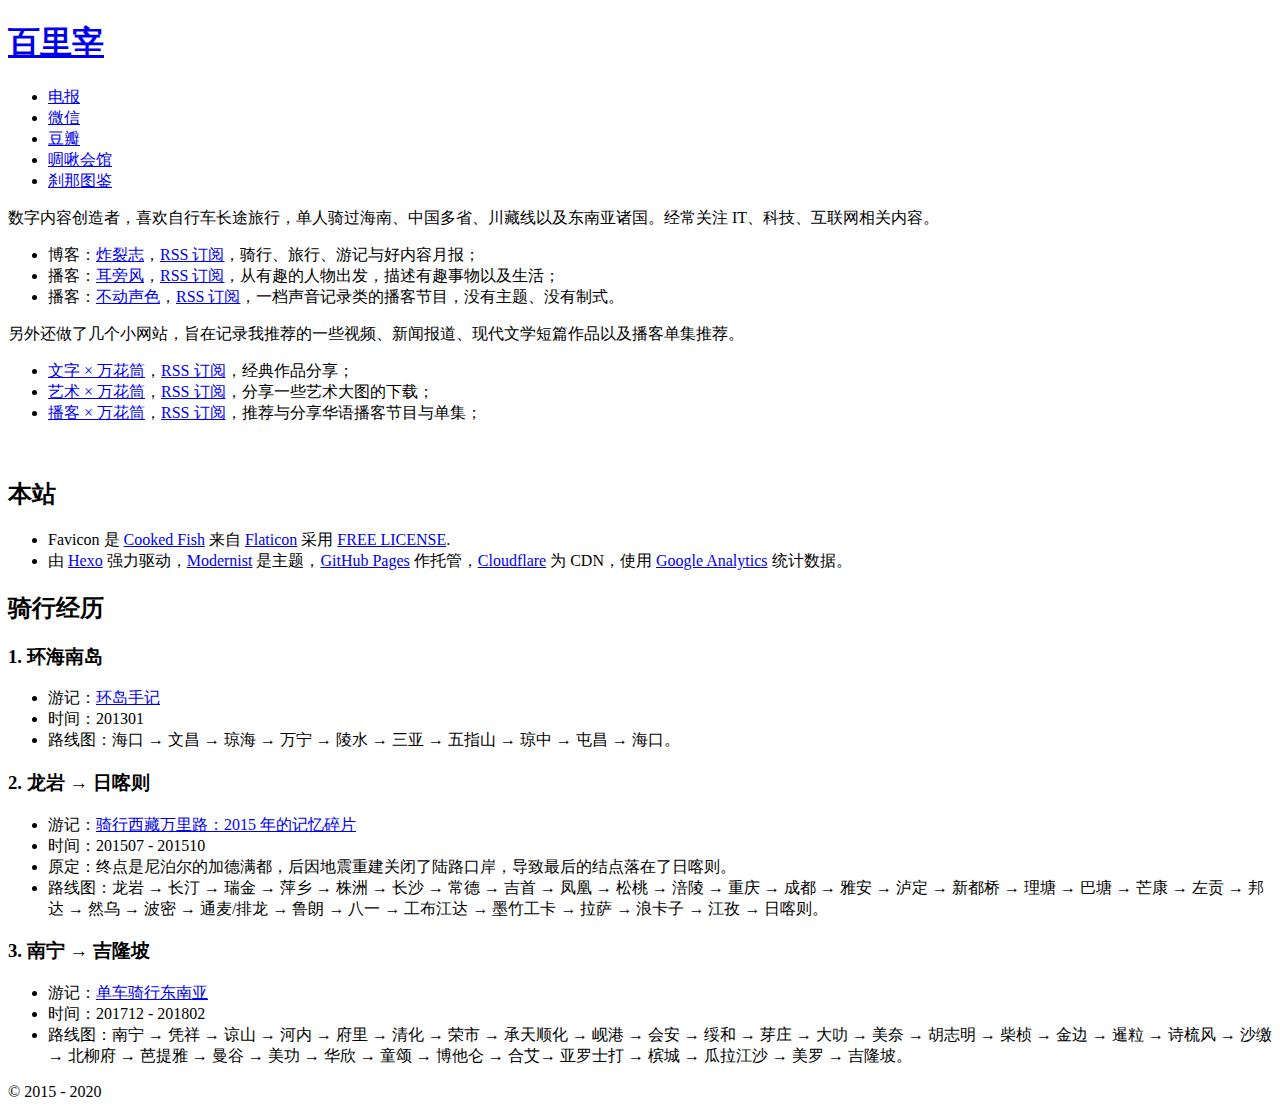
==== about/index.html @ d6076cca "Site updated: 2020-09-15 17:05:31" ====
<!DOCTYPE HTML>
<html>
<head>
  <meta charset="utf-8">
  <meta http-equiv="X-UA-Compatible" content="chrome=1">
  
  <title>百里宰</title>
  <meta name="viewport" content="width=device-width, initial-scale=1, maximum-scale=1, user-scalable=no">
  
    <meta name="author" content="百里宰">
  
  
    <meta name="description" content="数字内容创造者，喜欢自行车长途旅行，单人骑过海南、中国多省、川藏线以及东南亚诸国。经常关注 IT、科技、互联网相关内容。

博客：炸裂志，RSS 订阅，骑行、旅行、游记与好内容月报；
播客：耳旁风，RSS 订阅，从有趣的人物出发，描述有趣事物以及生活；
播客：不动声色，RSS 订阅，一档声音记录类的播客节目，没有主题、没有制式。

另外还做了几个小网站，旨在记录我推荐的一些视频、新闻报道、现代文学">
  
  <meta name="description" content="数字内容创造者，喜欢自行车长途旅行，单人骑过海南、中国多省、川藏线以及东南亚诸国。经常关注 IT、科技、互联网相关内容。  博客：炸裂志，RSS 订阅，骑行、旅行、游记与好内容月报； 播客：耳旁风，RSS 订阅，从有趣的人物出发，描述有趣事物以及生活； 播客：不动声色，RSS 订阅，一档声音记录类的播客节目，没有主题、没有制式。  另外还做了几个小网站，旨在记录我推荐的一些视频、新闻报道、现代文学">
<meta name="keywords" content="百里宰,万花筒,文字万花筒,艺术万花筒,播客万花筒,炸裂志,耳旁风,不动声色">
<meta property="og:type" content="article">
<meta property="og:title" content="关于">
<meta property="og:url" content="https:&#x2F;&#x2F;bailizai.com&#x2F;about&#x2F;index.html">
<meta property="og:site_name" content="百里宰">
<meta property="og:description" content="数字内容创造者，喜欢自行车长途旅行，单人骑过海南、中国多省、川藏线以及东南亚诸国。经常关注 IT、科技、互联网相关内容。  博客：炸裂志，RSS 订阅，骑行、旅行、游记与好内容月报； 播客：耳旁风，RSS 订阅，从有趣的人物出发，描述有趣事物以及生活； 播客：不动声色，RSS 订阅，一档声音记录类的播客节目，没有主题、没有制式。  另外还做了几个小网站，旨在记录我推荐的一些视频、新闻报道、现代文学">
<meta property="og:locale" content="zh-CN">
<meta property="og:image" content="https:&#x2F;&#x2F;cdn.jsdelivr.net&#x2F;gh&#x2F;ifsh&#x2F;i.wht&#x2F;WeChat.png">
<meta property="og:updated_time" content="2020-09-15T09:02:05.061Z">
<meta name="twitter:card" content="summary">
<meta name="twitter:image" content="https:&#x2F;&#x2F;cdn.jsdelivr.net&#x2F;gh&#x2F;ifsh&#x2F;i.wht&#x2F;WeChat.png">
  
  
    <link rel="icon" type="image/x-icon" href="/favicon.ico">
  
  <link rel="stylesheet" href="/css/style.css">
  <!--[if lt IE 9]><script src="//html5shiv.googlecode.com/svn/trunk/html5.js"></script><![endif]-->
  
<script type="text/javascript">
  var _gaq = _gaq || [];
  _gaq.push(['_setAccount', 'UA-135430716-9']);
  _gaq.push(['_trackPageview']);

  (function() {
    var ga = document.createElement('script'); ga.type = 'text/javascript'; ga.async = true;
    ga.src = ('https:' == document.location.protocol ? 'https://ssl' : 'http://www') + '.google-analytics.com/ga.js';
    var s = document.getElementsByTagName('script')[0]; s.parentNode.insertBefore(ga, s);
  })();
</script>

</head>

<body>
  <div class="wrapper">
    <header id="header">
  <div class="title">
    <h1><a href="/">百里宰</a></h1>
    <p><a href="/"></a></p>
  </div>
  <nav class="nav">
    <ul>
      
        <li><a href="https://t.me/zhfyi" target="_blank" rel="noopener">电报</a></li>
      
        <li><a href="https://cdn.jsdelivr.net/gh/ifsh/i.wht/WeChat.png" target="_blank" rel="noopener">微信</a></li>
      
        <li><a href="https://www.douban.com/people/81214241/notes" target="_blank" rel="noopener">豆瓣</a></li>
      
        <li><a href="https://twitter.com/zh_fyi" target="_blank" rel="noopener">啁啾会馆</a></li>
      
        <li><a href="https://instagram.com/zh.fyi" target="_blank" rel="noopener">刹那图鉴</a></li>
      
      
    </ul>
    <div class="clearfix"></div>
  </nav>
  <div class="clearfix"></div>
</header>
    <div class="content"><article class="post">
  <header>
    
      
    
  </header>
  
  <div class="entry">
    
      <p>数字内容创造者，喜欢自行车长途旅行，单人骑过海南、中国多省、川藏线以及东南亚诸国。经常关注 IT、科技、互联网相关内容。</p>
<ul>
<li>博客：<a href="https://zhaliezhi.com" target="_blank" rel="noopener">炸裂志</a>，<a href="https://zhaliezhi.com/feed.xml" target="_blank" rel="noopener">RSS 订阅</a>，骑行、旅行、游记与好内容月报；</li>
<li>播客：<a href="https://epf.xyz" target="_blank" rel="noopener">耳旁风</a>，<a href="https://epf.xyz/episodes/feed.xml" target="_blank" rel="noopener">RSS 订阅</a>，从有趣的人物出发，描述有趣事物以及生活；</li>
<li>播客：<a href="https://bds.wht.one" target="_blank" rel="noopener">不动声色</a>，<a href="https://anchor.fm/s/1b718ca0/podcast/rss" target="_blank" rel="noopener">RSS 订阅</a>，一档声音记录类的播客节目，没有主题、没有制式。</li>
</ul>
<p>另外还做了几个小网站，旨在记录我推荐的一些视频、新闻报道、现代文学短篇作品以及播客单集推荐。</p>
<ul>
<li><a href="https://e.wht.one" target="_blank" rel="noopener">文字 × 万花筒</a>，<a href="https://e.wht.one/feed.xml" target="_blank" rel="noopener">RSS 订阅</a>，经典作品分享；</li>
<li><a href="https://a.wht.one" target="_blank" rel="noopener">艺术 × 万花筒</a>，<a href="https://a.wht.one/feed.xml" target="_blank" rel="noopener">RSS 订阅</a>，分享一些艺术大图的下载；</li>
<li><a href="https://pod.wht.one" target="_blank" rel="noopener">播客 × 万花筒</a>，<a href="https://pod.wht.one/feed.xml" target="_blank" rel="noopener">RSS 订阅</a>，推荐与分享华语播客节目与单集；</li>
</ul>
<p><img src="https://cdn.jsdelivr.net/gh/ifsh/i.wht/WeChat.png" alt=""></p>
<a id="more"></a>
<h2 id="本站"><a href="#本站" class="headerlink" title="本站"></a>本站</h2><ul>
<li>Favicon 是 <a href="https://www.flaticon.com/free-icon/cooked-fish_2067" target="_blank" rel="noopener">Cooked Fish</a> 来自 <a href="https://www.flaticon.com" target="_blank" rel="noopener">Flaticon</a> 采用 <a href="https://profile.flaticon.com/license/free" target="_blank" rel="noopener">FREE LICENSE</a>.</li>
<li>由 <a href="https://hexo.io" target="_blank" rel="noopener">Hexo</a> 强力驱动，<a href="https://github.com/heroicyang/hexo-theme-modernist" target="_blank" rel="noopener">Modernist</a> 是主题，<a href="https://pages.github.com" target="_blank" rel="noopener">GitHub Pages</a> 作托管，<a href="https://cloudflare.com" target="_blank" rel="noopener">Cloudflare</a> 为 CDN，使用 <a href="https://analytics.google.com/analytics/web" target="_blank" rel="noopener">Google Analytics</a> 统计数据。</li>
</ul>
<h2 id="骑行经历"><a href="#骑行经历" class="headerlink" title="骑行经历"></a>骑行经历</h2><h3 id="1-环海南岛"><a href="#1-环海南岛" class="headerlink" title="1. 环海南岛"></a>1. 环海南岛</h3><ul>
<li>游记：<a href="https://zhaliezhi.com/a95933f5" target="_blank" rel="noopener">环岛手记</a></li>
<li>时间：201301</li>
<li>路线图：海口 → 文昌 → 琼海 → 万宁 → 陵水 → 三亚 → 五指山 → 琼中 → 屯昌 → 海口。</li>
</ul>
<h3 id="2-龙岩-→-日喀则"><a href="#2-龙岩-→-日喀则" class="headerlink" title="2. 龙岩 → 日喀则"></a>2. 龙岩 → 日喀则</h3><ul>
<li>游记：<a href="https://zhaliezhi.com/9739be0e" target="_blank" rel="noopener">骑行西藏万里路：2015 年的记忆碎片</a></li>
<li>时间：201507 - 201510</li>
<li>原定：终点是尼泊尔的加德满都，后因地震重建关闭了陆路口岸，导致最后的结点落在了日喀则。</li>
<li>路线图：龙岩 → 长汀 → 瑞金 → 萍乡 → 株洲 → 长沙 → 常德 → 吉首 → 凤凰 → 松桃 → 涪陵 → 重庆 → 成都 → 雅安 → 泸定 → 新都桥 → 理塘 → 巴塘 → 芒康 → 左贡 → 邦达 → 然乌 → 波密 → 通麦/排龙 → 鲁朗 → 八一 → 工布江达 → 墨竹工卡 → 拉萨 → 浪卡子 → 江孜 → 日喀则。</li>
</ul>
<h3 id="3-南宁-→-吉隆坡"><a href="#3-南宁-→-吉隆坡" class="headerlink" title="3. 南宁 → 吉隆坡"></a>3. 南宁 → 吉隆坡</h3><ul>
<li>游记：<a href="https://zhaliezhi.com/tags/东南亚" target="_blank" rel="noopener">单车骑行东南亚</a></li>
<li>时间：201712 - 201802</li>
<li>路线图：南宁 → 凭祥 → 谅山 → 河内 → 府里 → 清化 → 荣市 → 承天顺化 → 岘港 → 会安 → 绥和 → 芽庄 → 大叻 → 美奈 → 胡志明 → 柴桢 → 金边 → 暹粒 → 诗梳风 → 沙缴 → 北柳府 → 芭提雅 → 曼谷 → 美功 → 华欣 → 童颂 → 博他仑 → 合艾→ 亚罗士打 → 槟城 → 瓜拉江沙 → 美罗 → 吉隆坡。</li>
</ul>

    
  </div>
  <footer>
    
      
      
    
    <div class="clearfix"></div>
  </footer>
</article>


</div>
  </div>
  <footer id="footer"><div class="copyright">
  © 2015 - 2020
</footer>
  <script src="//ajax.googleapis.com/ajax/libs/jquery/1.8/jquery.min.js"></script>
<script src="/js/scale.fix.js"></script>
<script src="/js/jquery.imagesloaded.min.js"></script>
<script src="/js/gallery.js"></script>




<link rel="stylesheet" href="/fancybox/jquery.fancybox.css" media="screen" type="text/css">
<script src="/fancybox/jquery.fancybox.pack.js"></script>
<script type="text/javascript">
  (function($){
    $('.fancybox').fancybox();
  })(jQuery);
</script>

</body>
</html>
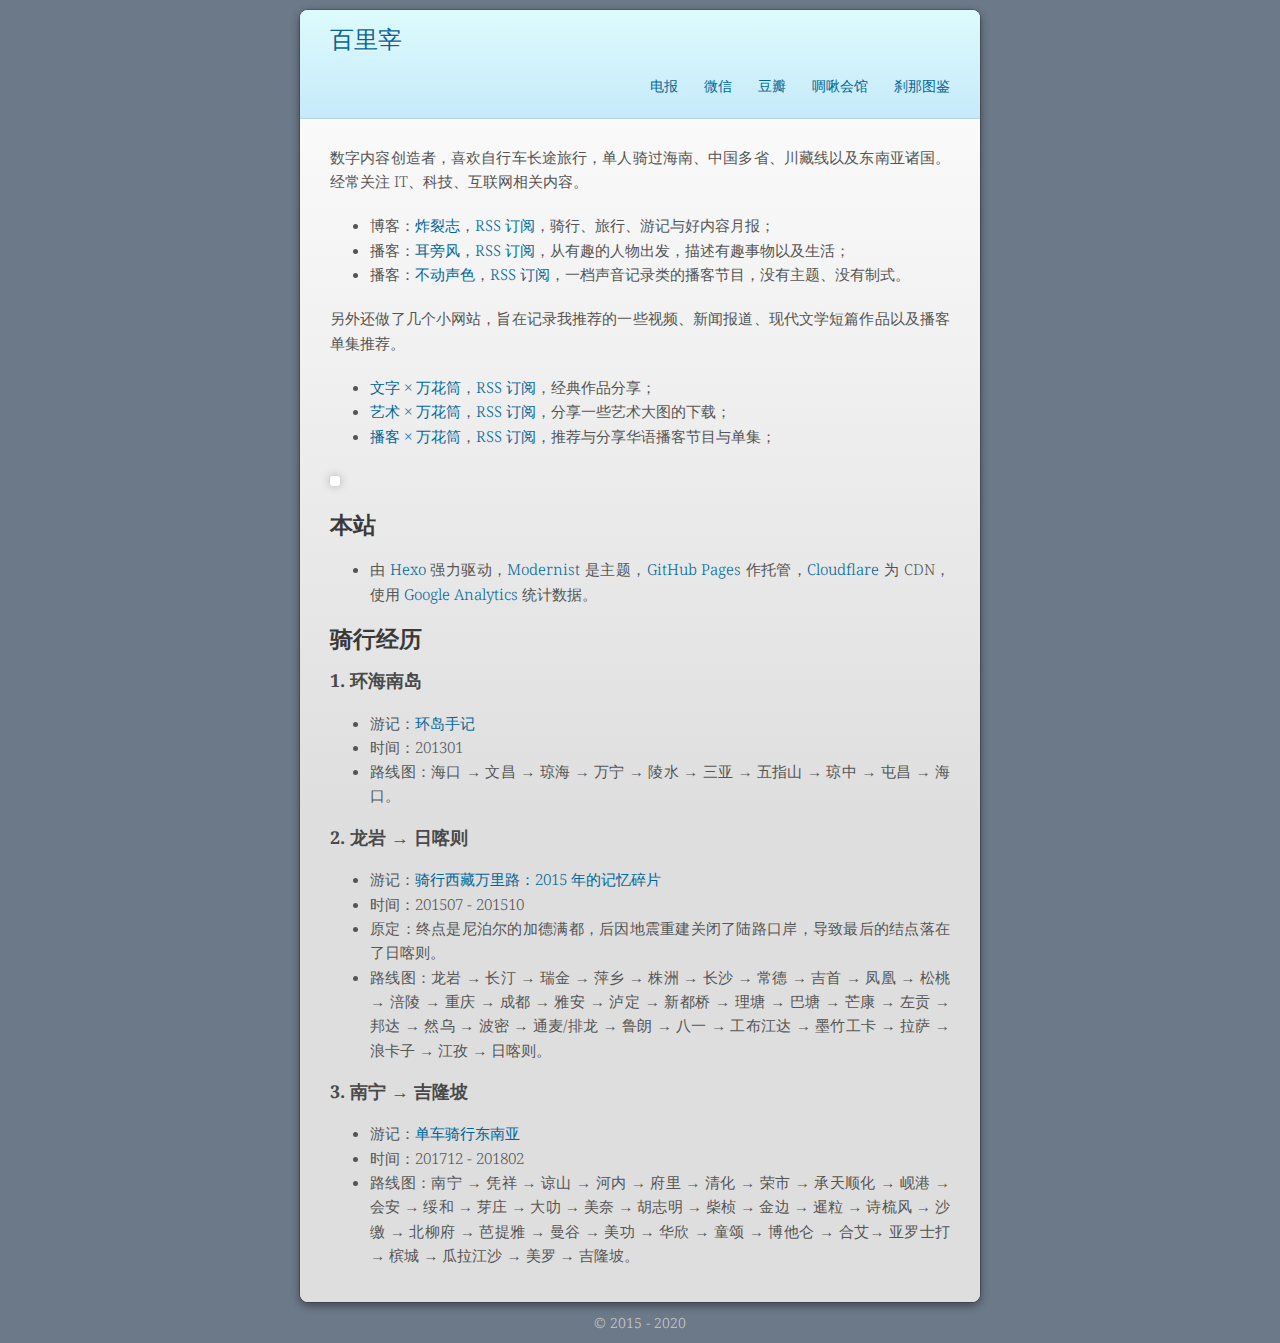
==== commit 55e4c871: "Site updated: 2020-10-17 21:26:06" ====
--- a/about/index.html
+++ b/about/index.html
@@ -27,7 +27,7 @@
 <meta property="og:description" content="数字内容创造者，喜欢自行车长途旅行，单人骑过海南、中国多省、川藏线以及东南亚诸国。经常关注 IT、科技、互联网相关内容。  博客：炸裂志，RSS 订阅，骑行、旅行、游记与好内容月报； 播客：耳旁风，RSS 订阅，从有趣的人物出发，描述有趣事物以及生活； 播客：不动声色，RSS 订阅，一档声音记录类的播客节目，没有主题、没有制式。  另外还做了几个小网站，旨在记录我推荐的一些视频、新闻报道、现代文学">
 <meta property="og:locale" content="zh-CN">
 <meta property="og:image" content="https:&#x2F;&#x2F;cdn.jsdelivr.net&#x2F;gh&#x2F;ifsh&#x2F;i.wht&#x2F;WeChat.png">
-<meta property="og:updated_time" content="2020-09-15T09:02:05.061Z">
+<meta property="og:updated_time" content="2020-10-17T13:25:18.770Z">
 <meta name="twitter:card" content="summary">
 <meta name="twitter:image" content="https:&#x2F;&#x2F;cdn.jsdelivr.net&#x2F;gh&#x2F;ifsh&#x2F;i.wht&#x2F;WeChat.png">
   
@@ -61,7 +61,7 @@
   <nav class="nav">
     <ul>
       
-        <li><a href="https://t.me/zhfyi" target="_blank" rel="noopener">电报</a></li>
+        <li><a href="https://t.me/Gubugu" target="_blank" rel="noopener">电报</a></li>
       
         <li><a href="https://cdn.jsdelivr.net/gh/ifsh/i.wht/WeChat.png" target="_blank" rel="noopener">微信</a></li>
       
@@ -73,10 +73,10 @@
       
       
     </ul>
-    <div class="clearfix"></div>
   </nav>
   <div class="clearfix"></div>
 </header>
+
     <div class="content"><article class="post">
   <header>
     
@@ -99,24 +99,22 @@
 <li><a href="https://pod.wht.one" target="_blank" rel="noopener">播客 × 万花筒</a>，<a href="https://pod.wht.one/feed.xml" target="_blank" rel="noopener">RSS 订阅</a>，推荐与分享华语播客节目与单集；</li>
 </ul>
 <p><img src="https://cdn.jsdelivr.net/gh/ifsh/i.wht/WeChat.png" alt=""></p>
-<a id="more"></a>
 <h2 id="本站"><a href="#本站" class="headerlink" title="本站"></a>本站</h2><ul>
-<li>Favicon 是 <a href="https://www.flaticon.com/free-icon/cooked-fish_2067" target="_blank" rel="noopener">Cooked Fish</a> 来自 <a href="https://www.flaticon.com" target="_blank" rel="noopener">Flaticon</a> 采用 <a href="https://profile.flaticon.com/license/free" target="_blank" rel="noopener">FREE LICENSE</a>.</li>
 <li>由 <a href="https://hexo.io" target="_blank" rel="noopener">Hexo</a> 强力驱动，<a href="https://github.com/heroicyang/hexo-theme-modernist" target="_blank" rel="noopener">Modernist</a> 是主题，<a href="https://pages.github.com" target="_blank" rel="noopener">GitHub Pages</a> 作托管，<a href="https://cloudflare.com" target="_blank" rel="noopener">Cloudflare</a> 为 CDN，使用 <a href="https://analytics.google.com/analytics/web" target="_blank" rel="noopener">Google Analytics</a> 统计数据。</li>
 </ul>
 <h2 id="骑行经历"><a href="#骑行经历" class="headerlink" title="骑行经历"></a>骑行经历</h2><h3 id="1-环海南岛"><a href="#1-环海南岛" class="headerlink" title="1. 环海南岛"></a>1. 环海南岛</h3><ul>
-<li>游记：<a href="https://zhaliezhi.com/a95933f5" target="_blank" rel="noopener">环岛手记</a></li>
+<li>游记：<a href="https://mp.weixin.qq.com/s/hKpHvZAb7K0YGEMoQmNQ0g" target="_blank" rel="noopener">环岛手记</a></li>
 <li>时间：201301</li>
 <li>路线图：海口 → 文昌 → 琼海 → 万宁 → 陵水 → 三亚 → 五指山 → 琼中 → 屯昌 → 海口。</li>
 </ul>
 <h3 id="2-龙岩-→-日喀则"><a href="#2-龙岩-→-日喀则" class="headerlink" title="2. 龙岩 → 日喀则"></a>2. 龙岩 → 日喀则</h3><ul>
-<li>游记：<a href="https://zhaliezhi.com/9739be0e" target="_blank" rel="noopener">骑行西藏万里路：2015 年的记忆碎片</a></li>
+<li>游记：<a href="https://mp.weixin.qq.com/s/26GWsz5pDAEwZAXXXBDrow" target="_blank" rel="noopener">骑行西藏万里路：2015 年的记忆碎片</a></li>
 <li>时间：201507 - 201510</li>
 <li>原定：终点是尼泊尔的加德满都，后因地震重建关闭了陆路口岸，导致最后的结点落在了日喀则。</li>
 <li>路线图：龙岩 → 长汀 → 瑞金 → 萍乡 → 株洲 → 长沙 → 常德 → 吉首 → 凤凰 → 松桃 → 涪陵 → 重庆 → 成都 → 雅安 → 泸定 → 新都桥 → 理塘 → 巴塘 → 芒康 → 左贡 → 邦达 → 然乌 → 波密 → 通麦/排龙 → 鲁朗 → 八一 → 工布江达 → 墨竹工卡 → 拉萨 → 浪卡子 → 江孜 → 日喀则。</li>
 </ul>
 <h3 id="3-南宁-→-吉隆坡"><a href="#3-南宁-→-吉隆坡" class="headerlink" title="3. 南宁 → 吉隆坡"></a>3. 南宁 → 吉隆坡</h3><ul>
-<li>游记：<a href="https://zhaliezhi.com/tags/东南亚" target="_blank" rel="noopener">单车骑行东南亚</a></li>
+<li>游记：<a href="https://mp.weixin.qq.com/mp/appmsgalbum?__biz=MzI0ODI1OTgzMQ==&action=getalbum&album_id=1339977410585985025&scene=173#wechat_redirect" target="_blank" rel="noopener">单车骑行东南亚</a></li>
 <li>时间：201712 - 201802</li>
 <li>路线图：南宁 → 凭祥 → 谅山 → 河内 → 府里 → 清化 → 荣市 → 承天顺化 → 岘港 → 会安 → 绥和 → 芽庄 → 大叻 → 美奈 → 胡志明 → 柴桢 → 金边 → 暹粒 → 诗梳风 → 沙缴 → 北柳府 → 芭提雅 → 曼谷 → 美功 → 华欣 → 童颂 → 博他仑 → 合艾→ 亚罗士打 → 槟城 → 瓜拉江沙 → 美罗 → 吉隆坡。</li>
 </ul>
--- a/css/style.css
+++ b/css/style.css
@@ -0,0 +1,936 @@
+@import url("https://fonts.googleapis.com/css?family=Droid+Serif:400italic,700italic,400,700");
+@font-face {
+  font-family: 'FontAwesome';
+  font-style: normal;
+  font-weight: normal;
+  src: url("fonts/fontawesome-webfont.eot?#iefix") format('embedded-opentype'), url("fonts/fontawesome-webfont.woff") format('woff'), url("fonts/fontawesome-webfont.ttf") format('truetype'), url("fonts/fontawesome-webfont.svg#FontAwesomeRegular") format('svg');
+}
+html {
+  background: #6c7989;
+  background: #6c7989 -webkit-linear-gradient(#6c7989, #434b55) fixed;
+  background: #6c7989 -moz-linear-gradient(#6c7989, #434b55) fixed;
+  background: #6c7989 -o-linear-gradient(#6c7989, #434b55) fixed;
+  background: #6c7989 -ms-linear-gradient(#6c7989, #434b55) fixed;
+  background: #6c7989 linear-gradient(#6c7989, #434b55) fixed;
+  background-image: url("images/checker.png");
+}
+body {
+  padding: 10px 0;
+  margin: 0;
+  font: 1em/1.5 "Droid Serif", Helvetica Neue, Helvetica, Arial, sans-serif;
+  color: #555;
+  font-weight: 300;
+}
+.wrapper {
+  width: 680px;
+  margin: 0 auto;
+  background: #dedede;
+  border-radius: 8px;
+  -webkit-box-shadow: rgba(0,0,0,0.2) 0 0 0 1px, rgba(0,0,0,0.45) 0 3px 10px;
+  box-shadow: rgba(0,0,0,0.2) 0 0 0 1px, rgba(0,0,0,0.45) 0 3px 10px;
+}
+header,
+section,
+footer {
+  display: block;
+}
+a {
+  color: #069;
+  text-decoration: none;
+}
+p {
+  margin: 0 0 20px;
+  padding: 0;
+}
+strong {
+  color: #222;
+  font-weight: 700;
+}
+.content {
+  background: -webkit-linear-gradient(#fafafa, #dedede 700px);
+  background: -moz-linear-gradient(#fafafa, #dedede 700px);
+  background: -o-linear-gradient(#fafafa, #dedede 700px);
+  background: -ms-linear-gradient(#fafafa, #dedede 700px);
+  background: linear-gradient(#fafafa, #dedede 700px);
+  border-radius: 0 0 8px 8px;
+  border-top: 1px solid #fff;
+}
+.clearfix {
+  zoom: 1;
+}
+.clearfix:before,
+.clearfix:after {
+  content: "";
+  display: table;
+}
+.clearfix:after {
+  clear: both;
+}
+#header {
+  border-radius: 8px 8px 0 0;
+  background: #c6eafa -webkit-linear-gradient(#ddfbfc, #c6eafa);
+  background: #c6eafa -moz-linear-gradient(#ddfbfc, #c6eafa);
+  background: #c6eafa -o-linear-gradient(#ddfbfc, #c6eafa);
+  background: #c6eafa -ms-linear-gradient(#ddfbfc, #c6eafa);
+  background: #c6eafa linear-gradient(#ddfbfc, #c6eafa);
+  position: relative;
+  padding: 15px 30px;
+  border-bottom: 1px solid #b2d2e1;
+}
+#header .title {
+  float: none;
+}
+#header .nav {
+  float: right;
+  font-size: 0.875em;
+  font-family: "Droid Serif", Helvetica Neue, Helvetica, Arial, sans-serif;
+  line-height: 2.5em;
+}
+#header .nav ul {
+  list-style: none;
+}
+#header .nav ul li {
+  float: left;
+  margin-left: 26px;
+}
+#header h1 {
+  margin: 0;
+  padding: 0;
+  font-size: 1.5em;
+  font-weight: normal;
+  line-height: 1.2;
+  color: #069;
+  text-shadow: rgba(255,255,255,0.9) 0 1px 0;
+}
+#header.without-description h1 {
+  margin: 10px 0;
+}
+#header p {
+  margin: 0;
+  color: #61778b;
+  width: 300px;
+  font-size: 0.8125em;
+  font-style: italic;
+}
+article {
+  padding: 15px 30px;
+  position: relative;
+}
+article.page .icon {
+  display: none;
+}
+article.post .icon:before {
+  content: '\f0f6';
+}
+article.photo .icon:before {
+  content: '\f030';
+}
+article.link .icon:before {
+  content: '\f0c1';
+}
+article .gallery {
+  margin: 0 -30px 16px;
+  overflow: hidden;
+  position: relative;
+}
+article .gallery:hover .control {
+  opacity: 1;
+  -ms-filter: none;
+  filter: none;
+}
+article .gallery:hover img {
+  -webkit-transform: scale(1.1, 1.1);
+  -moz-transform: scale(1.1, 1.1);
+  -o-transform: scale(1.1, 1.1);
+  -ms-transform: scale(1.1, 1.1);
+  transform: scale(1.1, 1.1);
+  -webkit-transition: all 0.8s;
+  -moz-transition: all 0.8s;
+  -o-transition: all 0.8s;
+  -ms-transition: all 0.8s;
+  transition: all 0.8s;
+}
+@media screen and (max-width: 580px) {
+  article .gallery:hover img {
+    -webkit-transform: none;
+    -moz-transform: none;
+    -o-transform: none;
+    -ms-transform: none;
+    transform: none;
+    -webkit-transition: none;
+    -moz-transition: none;
+    -o-transition: none;
+    -ms-transition: none;
+    transition: none;
+  }
+}
+article .gallery img {
+  min-width: 100%;
+  max-width: 100%;
+  height: auto;
+  position: absolute;
+  top: 0;
+  left: 0;
+  opacity: 0;
+  -ms-filter: "progid:DXImageTransform.Microsoft.Alpha(Opacity=0)";
+  filter: alpha(opacity=0);
+  -webkit-transition: all 0.8s;
+  -moz-transition: all 0.8s;
+  -o-transition: all 0.8s;
+  -ms-transition: all 0.8s;
+  transition: all 0.8s;
+}
+article .gallery .control {
+  opacity: 0;
+  -ms-filter: "progid:DXImageTransform.Microsoft.Alpha(Opacity=0)";
+  filter: alpha(opacity=0);
+  -webkit-transition: 0.3s;
+  -moz-transition: 0.3s;
+  -o-transition: 0.3s;
+  -ms-transition: 0.3s;
+  transition: 0.3s;
+}
+article .gallery .prev,
+article .gallery .next {
+  position: absolute;
+  top: 0;
+  width: 50%;
+  height: 100%;
+  cursor: pointer;
+}
+article .gallery .prev:before,
+article .gallery .next:before {
+  position: absolute;
+  font: 24px/1 FontAwesome;
+  text-align: center;
+  width: 24px;
+  text-shadow: 0 0 15px rgba(0,0,0,0.5);
+  color: #fff;
+  margin-top: -12px;
+  top: 50%;
+}
+article .gallery .prev {
+  left: 0;
+}
+article .gallery .prev:before {
+  content: '\f053';
+  left: 10px;
+}
+article .gallery .next {
+  right: 0;
+}
+article .gallery .next:before {
+  content: '\f054';
+  right: 10px;
+}
+article header {
+  border-radius: 0;
+  background: none;
+  position: relative;
+  padding: 0;
+  border-bottom: 0;
+  margin-bottom: 10px;
+}
+article header .icon {
+  width: 32px;
+  height: 32px;
+  position: absolute;
+  top: 0px;
+  left: 0px;
+  margin-left: -46px;
+  color: #fff;
+  background: #069;
+  border-radius: 100em;
+  -webkit-box-shadow: 0 0 4px rgba(0,0,0,0.4);
+  box-shadow: 0 0 4px rgba(0,0,0,0.4);
+}
+@media screen and (max-width: 600px) {
+  article header .icon {
+    display: none;
+  }
+}
+article header .icon:before {
+  position: absolute;
+  font: 20px FontAwesome;
+  top: 6px;
+  left: 0;
+  width: 32px;
+  text-align: center;
+}
+article header time {
+  font: 0.9em "Droid Serif", Helvetica Neue, Helvetica, Arial, sans-serif;
+  margin-bottom: 5px;
+  display: block;
+  line-height: 1;
+}
+article header .title {
+  font-size: 1.5em;
+  font-weight: normal;
+  line-height: 1.2;
+  margin: 0;
+  padding: 0;
+  text-shadow: rgba(255,255,255,0.9) 0 1px 0;
+}
+article header .title a {
+  color: #222;
+}
+article header .title a:hover {
+  color: #069;
+}
+article .entry {
+  font-size: 0.95em;
+  text-align: justify;
+  line-height: 1.6;
+}
+article .entry h1,
+article .entry h2,
+article .entry h3,
+article .entry h4,
+article .entry h5,
+article .entry h6 {
+  color: #222;
+  padding: 0;
+  margin: 0 0 20px;
+  line-height: 1.2;
+}
+article .entry p,
+article .entry ul,
+article .entry ol,
+article .entry table,
+article .entry dl {
+  margin: 0 0 20px;
+}
+article .entry p {
+  white-space: pre-wrap;
+  word-wrap: break-word;
+}
+article .entry h1,
+article .entry h2,
+article .entry h3 {
+  line-height: 1.1;
+}
+article .entry h1 {
+  font-size: 1.75em;
+}
+article .entry h2 {
+  color: #393939;
+}
+article .entry h3,
+article .entry h4,
+article .entry h5,
+article .entry h6 {
+  color: #494949;
+}
+article .entry blockquote {
+  margin: 0 -30px 20px;
+  padding: 15px 20px 1px 40px;
+  font-style: italic;
+  background: #ccc;
+  background: rgba(0,0,0,0.06);
+  color: #222;
+}
+article .entry img,
+article .entry video {
+  max-width: 98%;
+  border-radius: 3px;
+  padding: 5px;
+  background: #fff;
+  -webkit-box-shadow: 0 0 8px #aaa;
+  box-shadow: 0 0 8px #aaa;
+}
+article .entry img.nstyle,
+article .entry video.nstyle {
+  border-radius: 0;
+  padding: 0;
+  background: none;
+  -webkit-box-shadow: none;
+  box-shadow: none;
+}
+article .entry iframe {
+  max-width: 98%;
+}
+article .entry .caption {
+  display: block;
+  margin-top: 5px;
+  color: #aaa;
+  position: relative;
+  font-size: 0.9em;
+  padding-left: 25px;
+}
+article .entry .caption:before {
+  content: '\f040';
+  position: absolute;
+  font: 1.3em FontAwesome;
+  position: absolute;
+  left: 0;
+  top: 3px;
+}
+article .entry code,
+article .entry pre {
+  font-family: Monaco, Bitstream Vera Sans Mono, Lucida Console, Terminal;
+  color: #333;
+  font-size: 0.8em;
+  overflow-x: scroll;
+}
+article .entry code {
+  font-size: 0.8em;
+}
+article .entry pre {
+  padding: 10px 30px;
+  background: #3a3c42;
+  color: #f8f8f2;
+  margin: 0 -30px 16px;
+}
+@media screen and (max-width: 580px) {
+  article .entry pre {
+    margin: 0 -20px 16px;
+    padding: 10px 20px;
+  }
+}
+article .entry pre code {
+  color: #f8f8f2;
+}
+li article .entry pre {
+  margin-left: -60px;
+  padding-left: 60px;
+}
+article .entry .gist article {
+  padding: 10px;
+}
+article .entry .gist table {
+  margin: 0;
+}
+article .entry .gist table td {
+  border-bottom: 0;
+}
+article .entry .gist table td.line-numbers {
+  font-size: 12px;
+}
+article .entry .gist pre {
+  margin: 0 -10px 16px;
+  padding: 10px 20px;
+  background: #f8f8f8;
+  color: #333;
+}
+article .entry table {
+  width: 100%;
+  border-collapse: collapse;
+  table-layout: fixed;
+}
+article .entry th,
+article .entry td {
+  text-align: left;
+  padding: 5px 10px;
+  border-bottom: 1px solid #aaa;
+}
+article .entry dt {
+  color: #222;
+  font-weight: 700;
+}
+article .entry th {
+  color: #222;
+}
+article .entry small {
+  font-size: 0.7em;
+}
+article .entry hr {
+  border: 0;
+  background: #aaa;
+  height: 1px;
+  margin: 0 0 20px;
+}
+article .entry .text-lt {
+  text-decoration: line-through;
+}
+article .entry.end-sep {
+  border-top: none;
+  border-bottom: 1px solid #aaa;
+  padding: 0 0 10px 0;
+}
+article .entry a:before {
+  font: 1.1em FontAwesome;
+  padding-right: 10px;
+  vertical-align: middle;
+}
+article .entry a.more-link:before {
+  content: '\f054';
+}
+article .entry a.comment-link:before {
+  content: '\f075';
+}
+article .entry .categories,
+article .entry .tags {
+  margin: 5px 0;
+}
+article .entry .categories:before,
+article .entry .tags:before {
+  font: 1.1em FontAwesome;
+  margin-right: 5px;
+}
+article .entry .categories:before {
+  content: '\f07b';
+}
+article .entry .tags:before {
+  content: '\f02b';
+}
+#comment {
+  padding: 0 20px 20px;
+  overflow-x: hidden;
+}
+#comment .title {
+  font-weight: normal;
+  margin-bottom: 15px;
+}
+#pagination {
+  padding-bottom: 20px;
+}
+#pagination a {
+  display: block;
+  padding: 5px 10px;
+  font-family: "Droid Serif", Helvetica Neue, Helvetica, Arial, sans-serif;
+  background: #069;
+  color: #fff;
+  text-decoration: none;
+}
+#pagination .prev {
+  float: left;
+}
+#pagination .prev:before {
+  content: '\f053';
+  padding-right: 10px;
+  font-family: FontAwesome;
+}
+#pagination .next {
+  float: right;
+}
+#pagination .next:after {
+  content: '\f054';
+  padding-left: 10px;
+  font-family: FontAwesome;
+}
+.archives-title {
+  font-weight: normal;
+  font-size: 1.4em;
+  margin-bottom: 10px;
+  padding: 0 30px;
+  text-shadow: 0 0 1px #fff;
+}
+.archives-title:before {
+  font-family: FontAwesome;
+  content: '\f073';
+  margin-right: 10px;
+}
+.archives-title.tag:before {
+  content: '\f02b';
+}
+.archives-title.category:before {
+  content: '\f07b';
+}
+.archives-wrapper:last-child {
+  padding-bottom: 10px;
+}
+.archives-wrapper .archives-year > a {
+  color: #555;
+}
+.archives-wrapper .archives > article {
+  padding-top: 0;
+  padding-bottom: 0;
+}
+.archives-wrapper .archives > article header .title {
+  font-size: 1.1em;
+}
+#footer {
+  width: 680px;
+  margin: 10px auto 0;
+  padding: 0px 0 0;
+  font-size: 0.875em;
+  color: #ccc;
+  overflow: hidden;
+  text-align: center;
+}
+#footer a {
+  color: #fff;
+  font-style: italic;
+}
+@media screen and (max-width: 740px) {
+  body {
+    padding: 0;
+  }
+  .wrapper {
+    border-radius: 0;
+    -webkit-box-shadow: none;
+    box-shadow: none;
+    width: 100%;
+  }
+  #footer {
+    border-radius: 0;
+    margin: 0 auto;
+    padding: 10px;
+    width: auto;
+    text-align: center;
+  }
+}
+@media screen and (max-width: 580px) {
+  #header {
+    padding: 15px 20px;
+  }
+  #header .title {
+    float: none;
+  }
+  #header .nav ul li {
+    margin-left: 10px;
+  }
+  #header p {
+    width: 100%;
+  }
+  .archives-title {
+    padding: 0 20px;
+  }
+  article {
+    padding: 15px 20px;
+  }
+  article .gallery {
+    margin: 0 -20px 16px;
+  }
+  article .entry blockquote {
+    margin: 0 -20px 20px;
+  }
+}
+figure.highlight {
+  margin: 0 -30px 16px;
+  padding: 0 30px;
+  background: #3a3c42;
+}
+@media screen and (max-width: 580px) {
+  figure.highlight {
+    margin: 0 -20px 16px;
+    padding: 0 20px;
+  }
+}
+figure.highlight pre {
+  margin: 0 -30px 0px;
+}
+@media screen and (max-width: 580px) {
+  figure.highlight pre {
+    margin: 0 -20px 0px;
+  }
+}
+figure.highlight table {
+  margin: 0;
+  border-spacing: 0;
+}
+figure.highlight td {
+  padding: 0;
+  border-bottom: 0;
+}
+figure.highlight .gutter {
+  width: 40px;
+}
+@media screen and (max-width: 580px) {
+  figure.highlight .gutter {
+    display: none;
+  }
+}
+figure.highlight .gutter pre {
+  position: relative;
+  padding: 10px 0 10px 30px;
+  border-right: 1px solid #fff;
+  height: 100%;
+  width: 30px;
+}
+pre .comment,
+pre .template_comment,
+pre .diff .header,
+pre .doctype,
+pre .pi,
+pre .lisp .string,
+pre .javadoc {
+  color: #93a1a1;
+  font-style: italic;
+}
+pre .keyword,
+pre .winutils,
+pre .method,
+pre .addition,
+pre .css .tag,
+pre .request,
+pre .status,
+pre .nginx .title {
+  color: #859900;
+}
+pre .number,
+pre .command,
+pre .string,
+pre .tag .value,
+pre .phpdoc,
+pre .tex .formula,
+pre .regexp,
+pre .hexcolor {
+  color: #2aa198;
+}
+pre .title,
+pre .localvars,
+pre .chunk,
+pre .decorator,
+pre .built_in,
+pre .identifier,
+pre .vhdl,
+pre .literal,
+pre .id {
+  color: #268bd2;
+}
+pre .attribute,
+pre .variable,
+pre .lisp .body,
+pre .smalltalk .number,
+pre .constant,
+pre .class .title,
+pre .parent,
+pre .haskell .type {
+  color: #b58900;
+}
+pre .preprocessor,
+pre .preprocessor .keyword,
+pre .shebang,
+pre .symbol,
+pre .symbol .string,
+pre .diff .change,
+pre .special,
+pre .attr_selector,
+pre .important,
+pre .subst,
+pre .cdata,
+pre .clojure .title {
+  color: #cb4b16;
+}
+pre .deletion {
+  color: #dc322f;
+}
+.gist .highlight {
+  background: #fff;
+}
+.gist .highlight .c {
+  color: #998;
+  font-style: italic;
+}
+.gist .highlight .err {
+  color: #a61717;
+  background-color: #e3d2d2;
+}
+.gist .highlight .k {
+  font-weight: bold;
+}
+.gist .highlight .o {
+  font-weight: bold;
+}
+.gist .highlight .cm {
+  color: #998;
+  font-style: italic;
+}
+.gist .highlight .cp {
+  color: #999;
+  font-weight: bold;
+}
+.gist .highlight .c1 {
+  color: #998;
+  font-style: italic;
+}
+.gist .highlight .cs {
+  color: #999;
+  font-weight: bold;
+  font-style: italic;
+}
+.gist .highlight .gd {
+  color: #000;
+  background-color: #fdd;
+}
+.gist .highlight .gd .x {
+  color: #000;
+  background-color: #faa;
+}
+.gist .highlight .ge {
+  font-style: italic;
+}
+.gist .highlight .gr {
+  color: #a00;
+}
+.gist .highlight .gh {
+  color: #999;
+}
+.gist .highlight .gi {
+  color: #000;
+  background-color: #dfd;
+}
+.gist .highlight .gi .x {
+  color: #000;
+  background-color: #afa;
+}
+.gist .highlight .go {
+  color: #888;
+}
+.gist .highlight .gp {
+  color: #555;
+}
+.gist .highlight .gs {
+  font-weight: bold;
+}
+.gist .highlight .gu {
+  color: #800080;
+  font-weight: bold;
+}
+.gist .highlight .gt {
+  color: #a00;
+}
+.gist .highlight .kc {
+  font-weight: bold;
+}
+.gist .highlight .kd {
+  font-weight: bold;
+}
+.gist .highlight .kn {
+  font-weight: bold;
+}
+.gist .highlight .kp {
+  font-weight: bold;
+}
+.gist .highlight .kr {
+  font-weight: bold;
+}
+.gist .highlight .kt {
+  color: #458;
+  font-weight: bold;
+}
+.gist .highlight .m {
+  color: #099;
+}
+.gist .highlight .s {
+  color: #d14;
+}
+.gist .highlight .n {
+  color: #333;
+}
+.gist .highlight .na {
+  color: #008080;
+}
+.gist .highlight .nb {
+  color: #0086b3;
+}
+.gist .highlight .nc {
+  color: #458;
+  font-weight: bold;
+}
+.gist .highlight .no {
+  color: #008080;
+}
+.gist .highlight .ni {
+  color: #800080;
+}
+.gist .highlight .ne {
+  color: #900;
+  font-weight: bold;
+}
+.gist .highlight .nf {
+  color: #900;
+  font-weight: bold;
+}
+.gist .highlight .nn {
+  color: #555;
+}
+.gist .highlight .nt {
+  color: #000080;
+}
+.gist .highlight .nv {
+  color: #008080;
+}
+.gist .highlight .ow {
+  font-weight: bold;
+}
+.gist .highlight .w {
+  color: #bbb;
+}
+.gist .highlight .mf {
+  color: #099;
+}
+.gist .highlight .mh {
+  color: #099;
+}
+.gist .highlight .mi {
+  color: #099;
+}
+.gist .highlight .mo {
+  color: #099;
+}
+.gist .highlight .sb {
+  color: #d14;
+}
+.gist .highlight .sc {
+  color: #d14;
+}
+.gist .highlight .sd {
+  color: #d14;
+}
+.gist .highlight .s2 {
+  color: #d14;
+}
+.gist .highlight .se {
+  color: #d14;
+}
+.gist .highlight .sh {
+  color: #d14;
+}
+.gist .highlight .si {
+  color: #d14;
+}
+.gist .highlight .sx {
+  color: #d14;
+}
+.gist .highlight .sr {
+  color: #009926;
+}
+.gist .highlight .s1 {
+  color: #d14;
+}
+.gist .highlight .ss {
+  color: #990073;
+}
+.gist .highlight .bp {
+  color: #999;
+}
+.gist .highlight .vc {
+  color: #008080;
+}
+.gist .highlight .vg {
+  color: #008080;
+}
+.gist .highlight .vi {
+  color: #008080;
+}
+.gist .highlight .il {
+  color: #099;
+}
+.gist .highlight .gc {
+  color: #999;
+  background-color: #eaf2f5;
+}
+.gist .type-csharp .highlight .k {
+  color: #00f;
+}
+.gist .type-csharp .highlight .kt {
+  color: #00f;
+}
+.gist .type-csharp .highlight .nf {
+  color: #000;
+  font-weight: normal;
+}
+.gist .type-csharp .highlight .nc {
+  color: #2b91af;
+}
+.gist .type-csharp .highlight .nn {
+  color: #000;
+}
+.gist .type-csharp .highlight .s {
+  color: #a31515;
+}
+.gist .type-csharp .highlight .sc {
+  color: #a31515;
+}
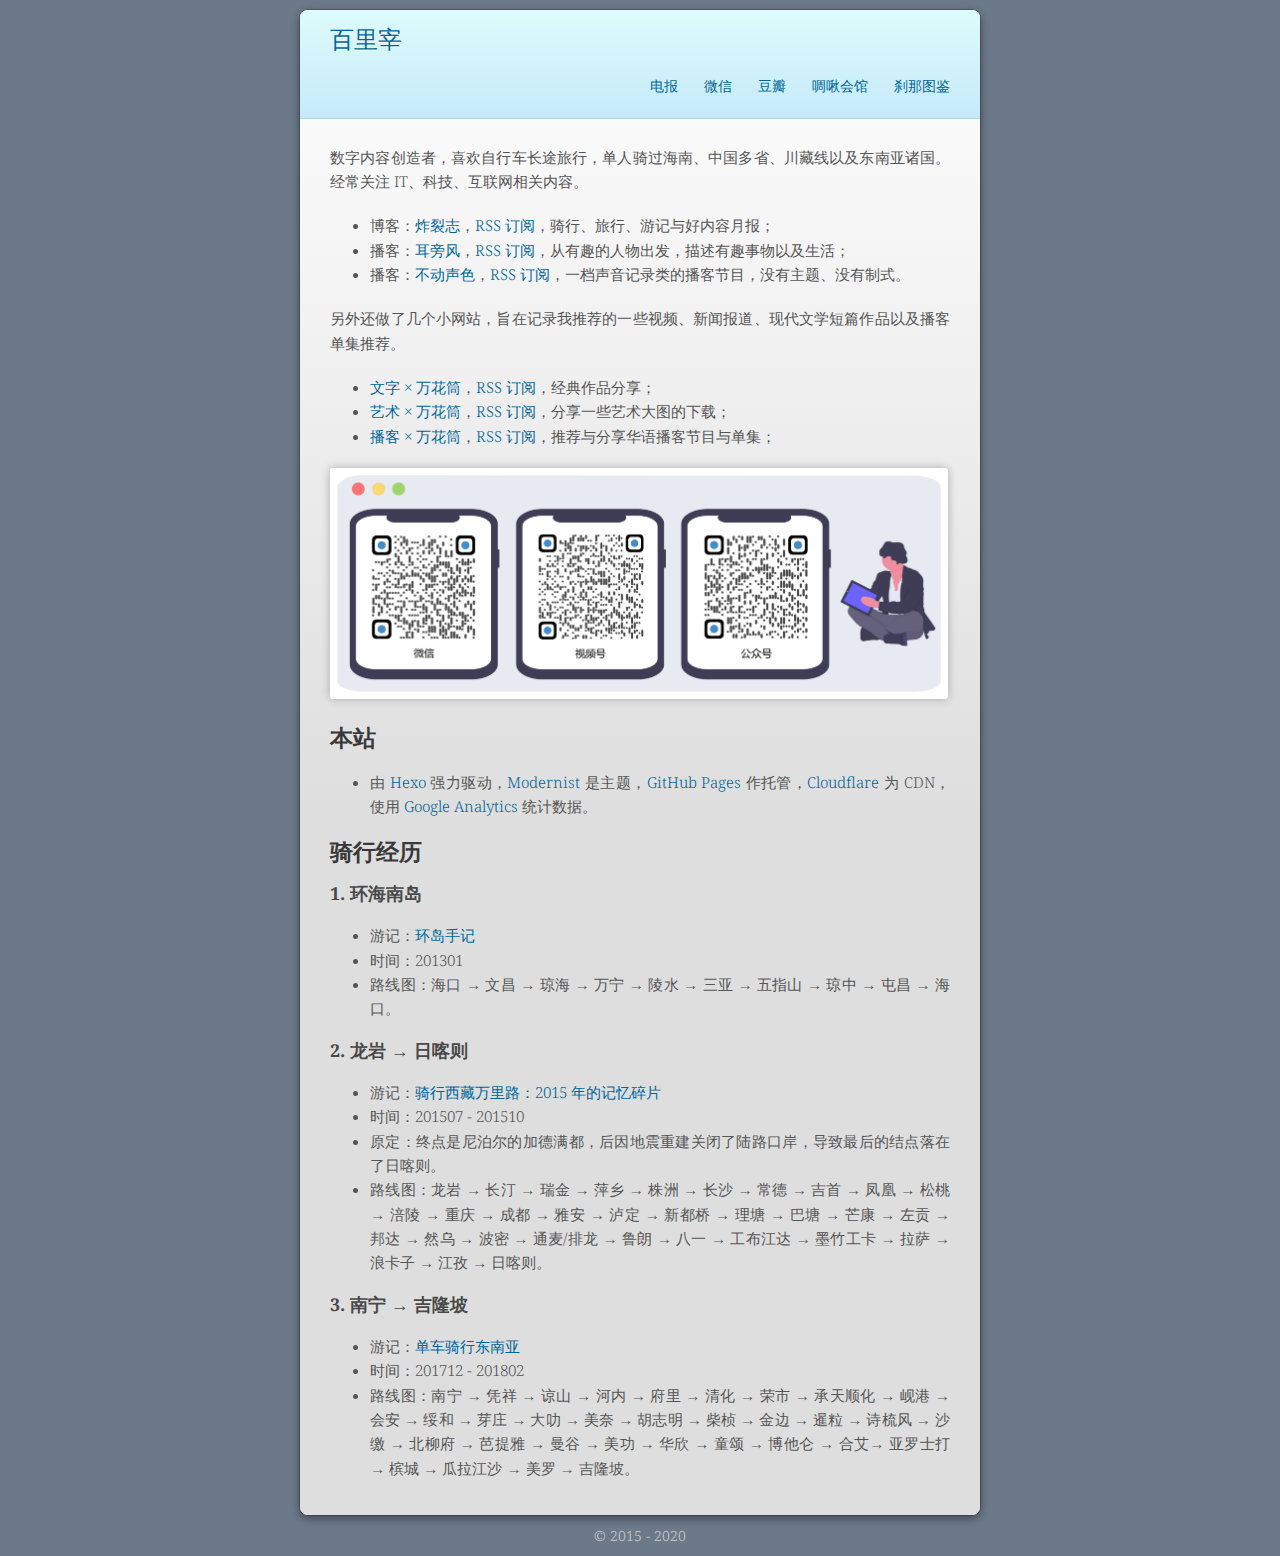
==== commit d6ab2cfd: "Site updated: 2020-10-19 16:12:57" ====
--- a/about/index.html
+++ b/about/index.html
@@ -26,10 +26,10 @@
 <meta property="og:site_name" content="百里宰">
 <meta property="og:description" content="数字内容创造者，喜欢自行车长途旅行，单人骑过海南、中国多省、川藏线以及东南亚诸国。经常关注 IT、科技、互联网相关内容。  博客：炸裂志，RSS 订阅，骑行、旅行、游记与好内容月报； 播客：耳旁风，RSS 订阅，从有趣的人物出发，描述有趣事物以及生活； 播客：不动声色，RSS 订阅，一档声音记录类的播客节目，没有主题、没有制式。  另外还做了几个小网站，旨在记录我推荐的一些视频、新闻报道、现代文学">
 <meta property="og:locale" content="zh-CN">
-<meta property="og:image" content="https:&#x2F;&#x2F;cdn.jsdelivr.net&#x2F;gh&#x2F;ifsh&#x2F;i.wht&#x2F;WeChat.png">
-<meta property="og:updated_time" content="2020-10-17T13:25:18.770Z">
+<meta property="og:image" content="https:&#x2F;&#x2F;bailizai.com&#x2F;img&#x2F;QR-Code.png">
+<meta property="og:updated_time" content="2020-10-19T08:11:54.308Z">
 <meta name="twitter:card" content="summary">
-<meta name="twitter:image" content="https:&#x2F;&#x2F;cdn.jsdelivr.net&#x2F;gh&#x2F;ifsh&#x2F;i.wht&#x2F;WeChat.png">
+<meta name="twitter:image" content="https:&#x2F;&#x2F;bailizai.com&#x2F;img&#x2F;QR-Code.png">
   
   
     <link rel="icon" type="image/x-icon" href="/favicon.ico">
@@ -63,7 +63,7 @@
       
         <li><a href="https://t.me/Gubugu" target="_blank" rel="noopener">电报</a></li>
       
-        <li><a href="https://cdn.jsdelivr.net/gh/ifsh/i.wht/WeChat.png" target="_blank" rel="noopener">微信</a></li>
+        <li><a href="/img/QR-Code.png">微信</a></li>
       
         <li><a href="https://www.douban.com/people/81214241/notes" target="_blank" rel="noopener">豆瓣</a></li>
       
@@ -98,7 +98,7 @@
 <li><a href="https://a.wht.one" target="_blank" rel="noopener">艺术 × 万花筒</a>，<a href="https://a.wht.one/feed.xml" target="_blank" rel="noopener">RSS 订阅</a>，分享一些艺术大图的下载；</li>
 <li><a href="https://pod.wht.one" target="_blank" rel="noopener">播客 × 万花筒</a>，<a href="https://pod.wht.one/feed.xml" target="_blank" rel="noopener">RSS 订阅</a>，推荐与分享华语播客节目与单集；</li>
 </ul>
-<p><img src="https://cdn.jsdelivr.net/gh/ifsh/i.wht/WeChat.png" alt=""></p>
+<p><img src="/img/QR-Code.png" alt=""></p>
 <h2 id="本站"><a href="#本站" class="headerlink" title="本站"></a>本站</h2><ul>
 <li>由 <a href="https://hexo.io" target="_blank" rel="noopener">Hexo</a> 强力驱动，<a href="https://github.com/heroicyang/hexo-theme-modernist" target="_blank" rel="noopener">Modernist</a> 是主题，<a href="https://pages.github.com" target="_blank" rel="noopener">GitHub Pages</a> 作托管，<a href="https://cloudflare.com" target="_blank" rel="noopener">Cloudflare</a> 为 CDN，使用 <a href="https://analytics.google.com/analytics/web" target="_blank" rel="noopener">Google Analytics</a> 统计数据。</li>
 </ul>
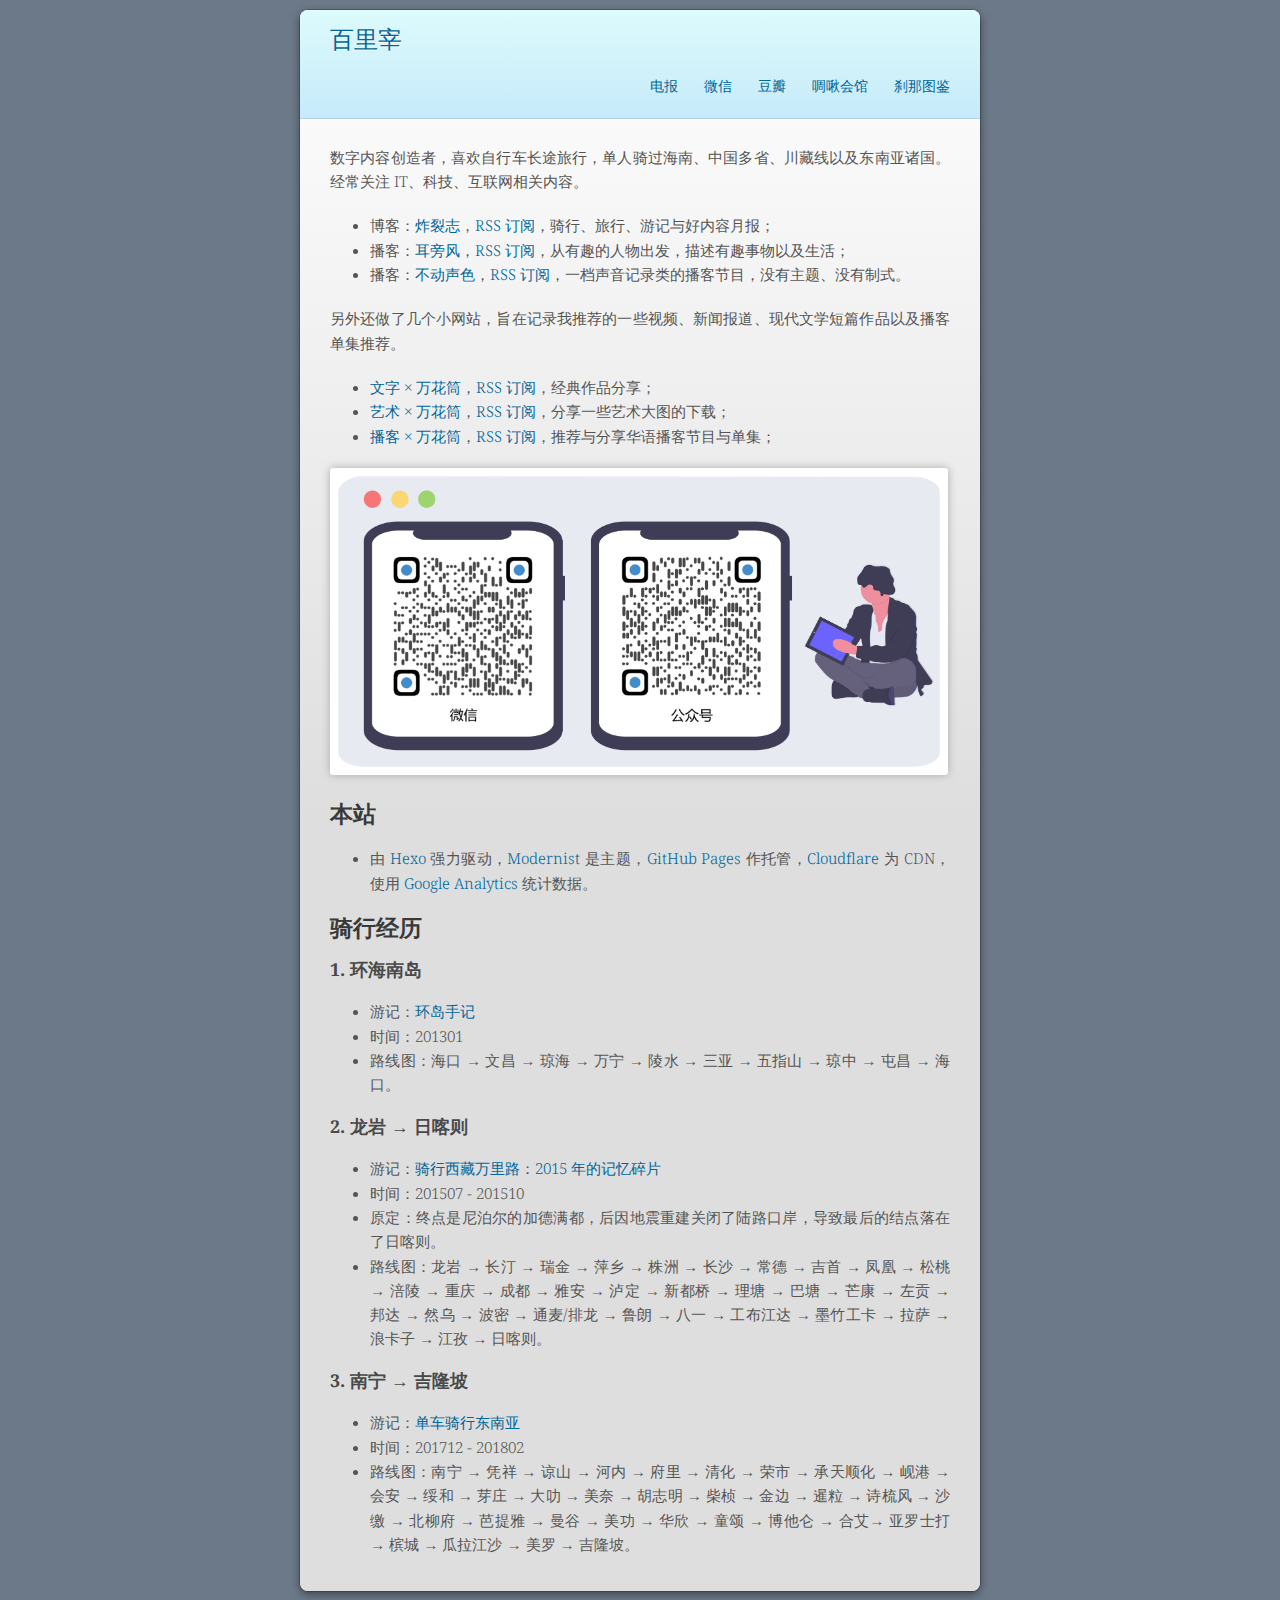
==== commit 7846efd0: "Site updated: 2020-12-18 01:12:54" ====
--- a/about/index.html
+++ b/about/index.html
@@ -27,7 +27,7 @@
 <meta property="og:description" content="数字内容创造者，喜欢自行车长途旅行，单人骑过海南、中国多省、川藏线以及东南亚诸国。经常关注 IT、科技、互联网相关内容。  博客：炸裂志，RSS 订阅，骑行、旅行、游记与好内容月报； 播客：耳旁风，RSS 订阅，从有趣的人物出发，描述有趣事物以及生活； 播客：不动声色，RSS 订阅，一档声音记录类的播客节目，没有主题、没有制式。  另外还做了几个小网站，旨在记录我推荐的一些视频、新闻报道、现代文学">
 <meta property="og:locale" content="zh-CN">
 <meta property="og:image" content="https:&#x2F;&#x2F;bailizai.com&#x2F;img&#x2F;QR-Code.png">
-<meta property="og:updated_time" content="2020-10-19T08:11:54.308Z">
+<meta property="og:updated_time" content="2020-11-23T03:33:53.217Z">
 <meta name="twitter:card" content="summary">
 <meta name="twitter:image" content="https:&#x2F;&#x2F;bailizai.com&#x2F;img&#x2F;QR-Code.png">
   
@@ -90,7 +90,7 @@
 <ul>
 <li>博客：<a href="https://zhaliezhi.com" target="_blank" rel="noopener">炸裂志</a>，<a href="https://zhaliezhi.com/feed.xml" target="_blank" rel="noopener">RSS 订阅</a>，骑行、旅行、游记与好内容月报；</li>
 <li>播客：<a href="https://epf.xyz" target="_blank" rel="noopener">耳旁风</a>，<a href="https://epf.xyz/episodes/feed.xml" target="_blank" rel="noopener">RSS 订阅</a>，从有趣的人物出发，描述有趣事物以及生活；</li>
-<li>播客：<a href="https://bds.wht.one" target="_blank" rel="noopener">不动声色</a>，<a href="https://anchor.fm/s/1b718ca0/podcast/rss" target="_blank" rel="noopener">RSS 订阅</a>，一档声音记录类的播客节目，没有主题、没有制式。</li>
+<li>播客：<a href="https://bds.wht.one" target="_blank" rel="noopener">不动声色</a>，<a href="https://bds.wht.one/feed.xml" target="_blank" rel="noopener">RSS 订阅</a>，一档声音记录类的播客节目，没有主题、没有制式。</li>
 </ul>
 <p>另外还做了几个小网站，旨在记录我推荐的一些视频、新闻报道、现代文学短篇作品以及播客单集推荐。</p>
 <ul>
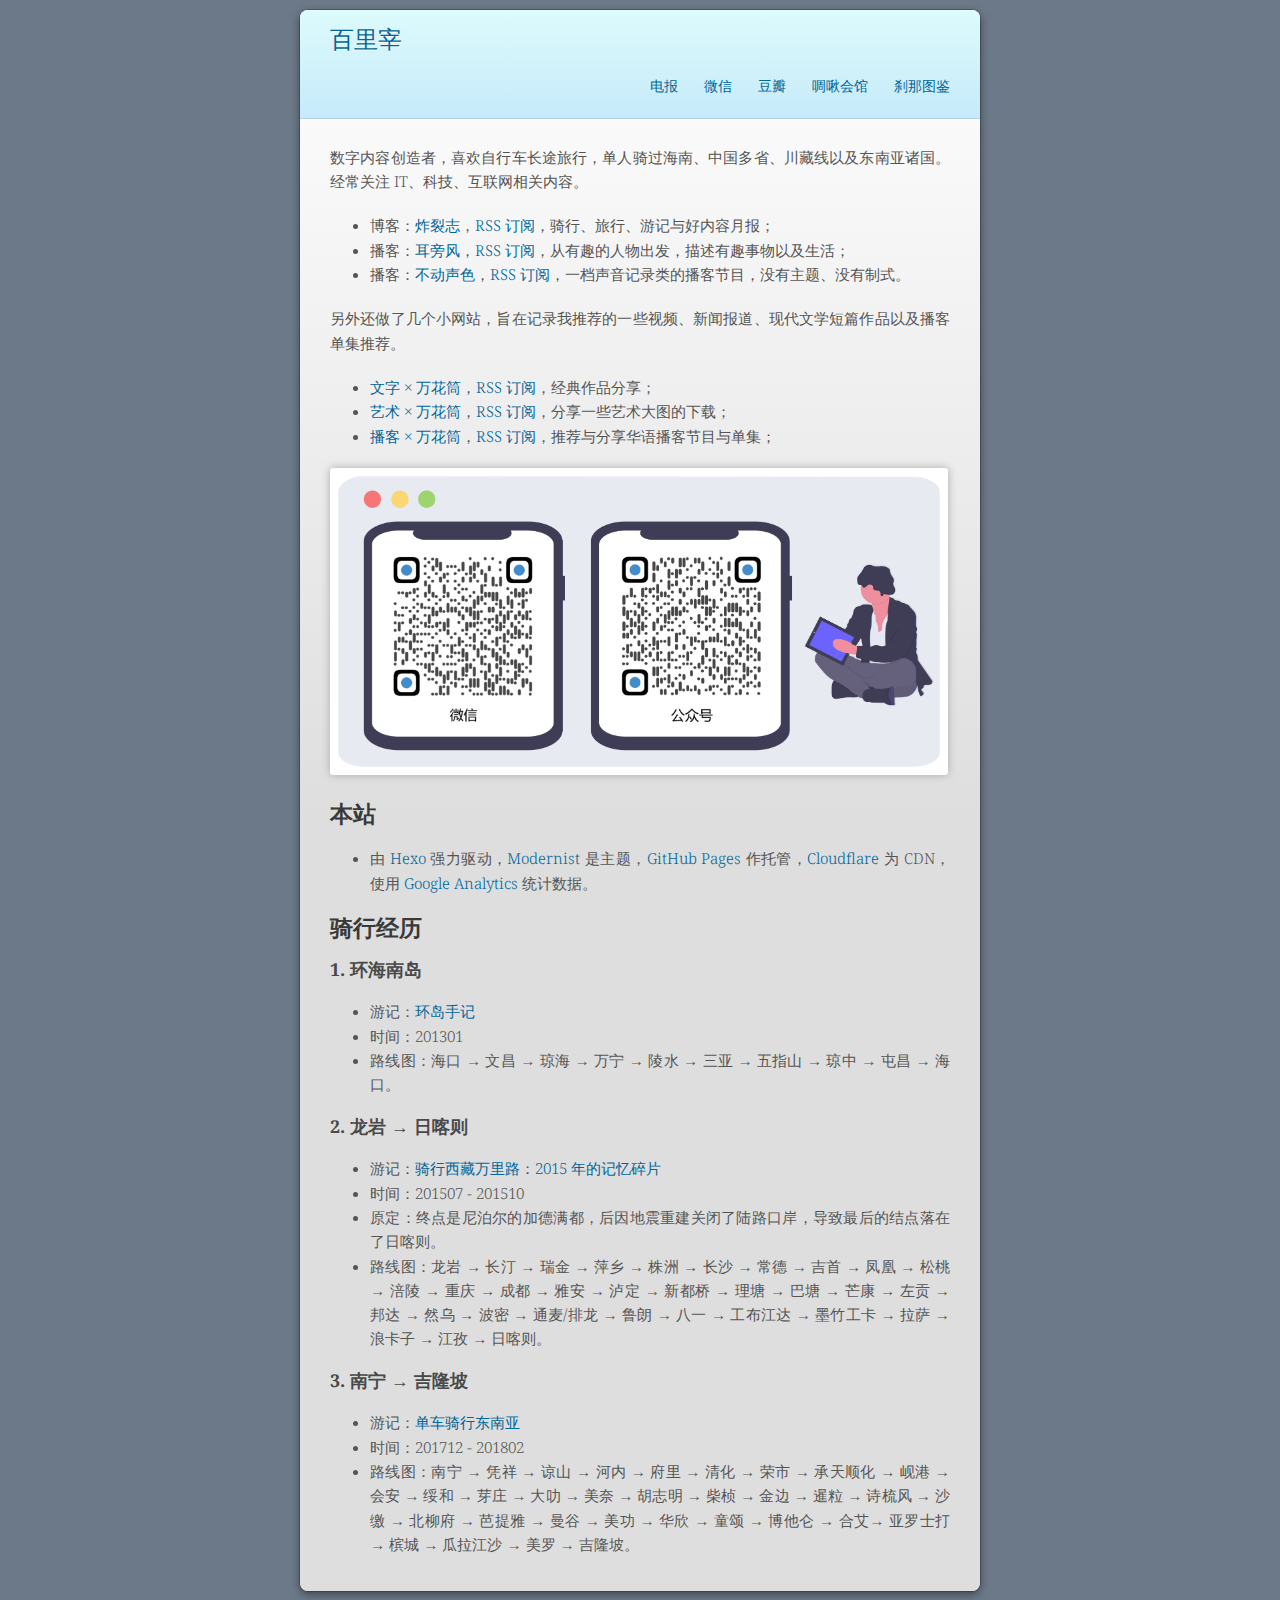
==== commit 6ceffe63: "Site updated: 2020-12-30 14:52:30" ====
--- a/about/index.html
+++ b/about/index.html
@@ -134,7 +134,7 @@
 </div>
   </div>
   <footer id="footer"><div class="copyright">
-  © 2015 - 2020
+  © 2015 - 2021
 </footer>
   <script src="//ajax.googleapis.com/ajax/libs/jquery/1.8/jquery.min.js"></script>
 <script src="/js/scale.fix.js"></script>
